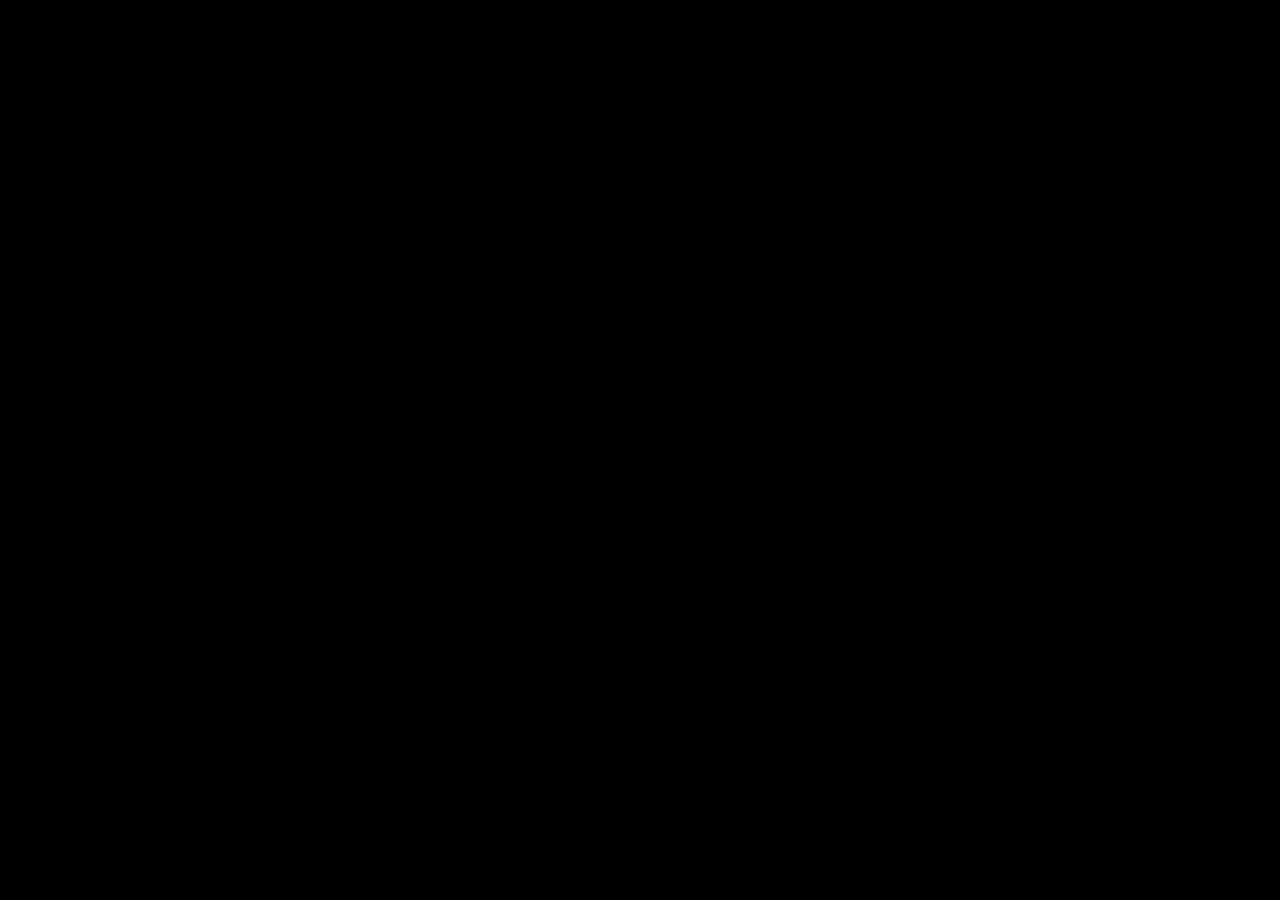
==== fog-test.html @ 5c5e6985 "Fog Test" ====
<!DOCTYPE html>
<html>
<head>
	<meta charset="utf-8">

	<meta name="viewport" content="width=device-width, initial-scale=1, maximum-scale=1">

	<title>Fog Test</title>

	<link href="style/fixed-positioning.css" rel="stylesheet" type="text/css" />
	<link href="style/fog.css" rel="stylesheet" type="text/css" />
</head>

<body>
	<div id="fog-bg"></div>
	

	

	<script type="text/javascript">
	var s = skrollr.init({
		edgeStrategy: 'set',
		easing: {
			WTF: Math.random,
			inverted: function(p) {
				return 1-p;
			}
		}
	});
	</script>
</body>

</html>
---- style/fog.css ----
* {
	margin:0px; 
	padding:0px;
}

html, body {
	height: 100%;
	width: 100%;
}

#fog-bg {
	height: 100%;
	background:black;
}
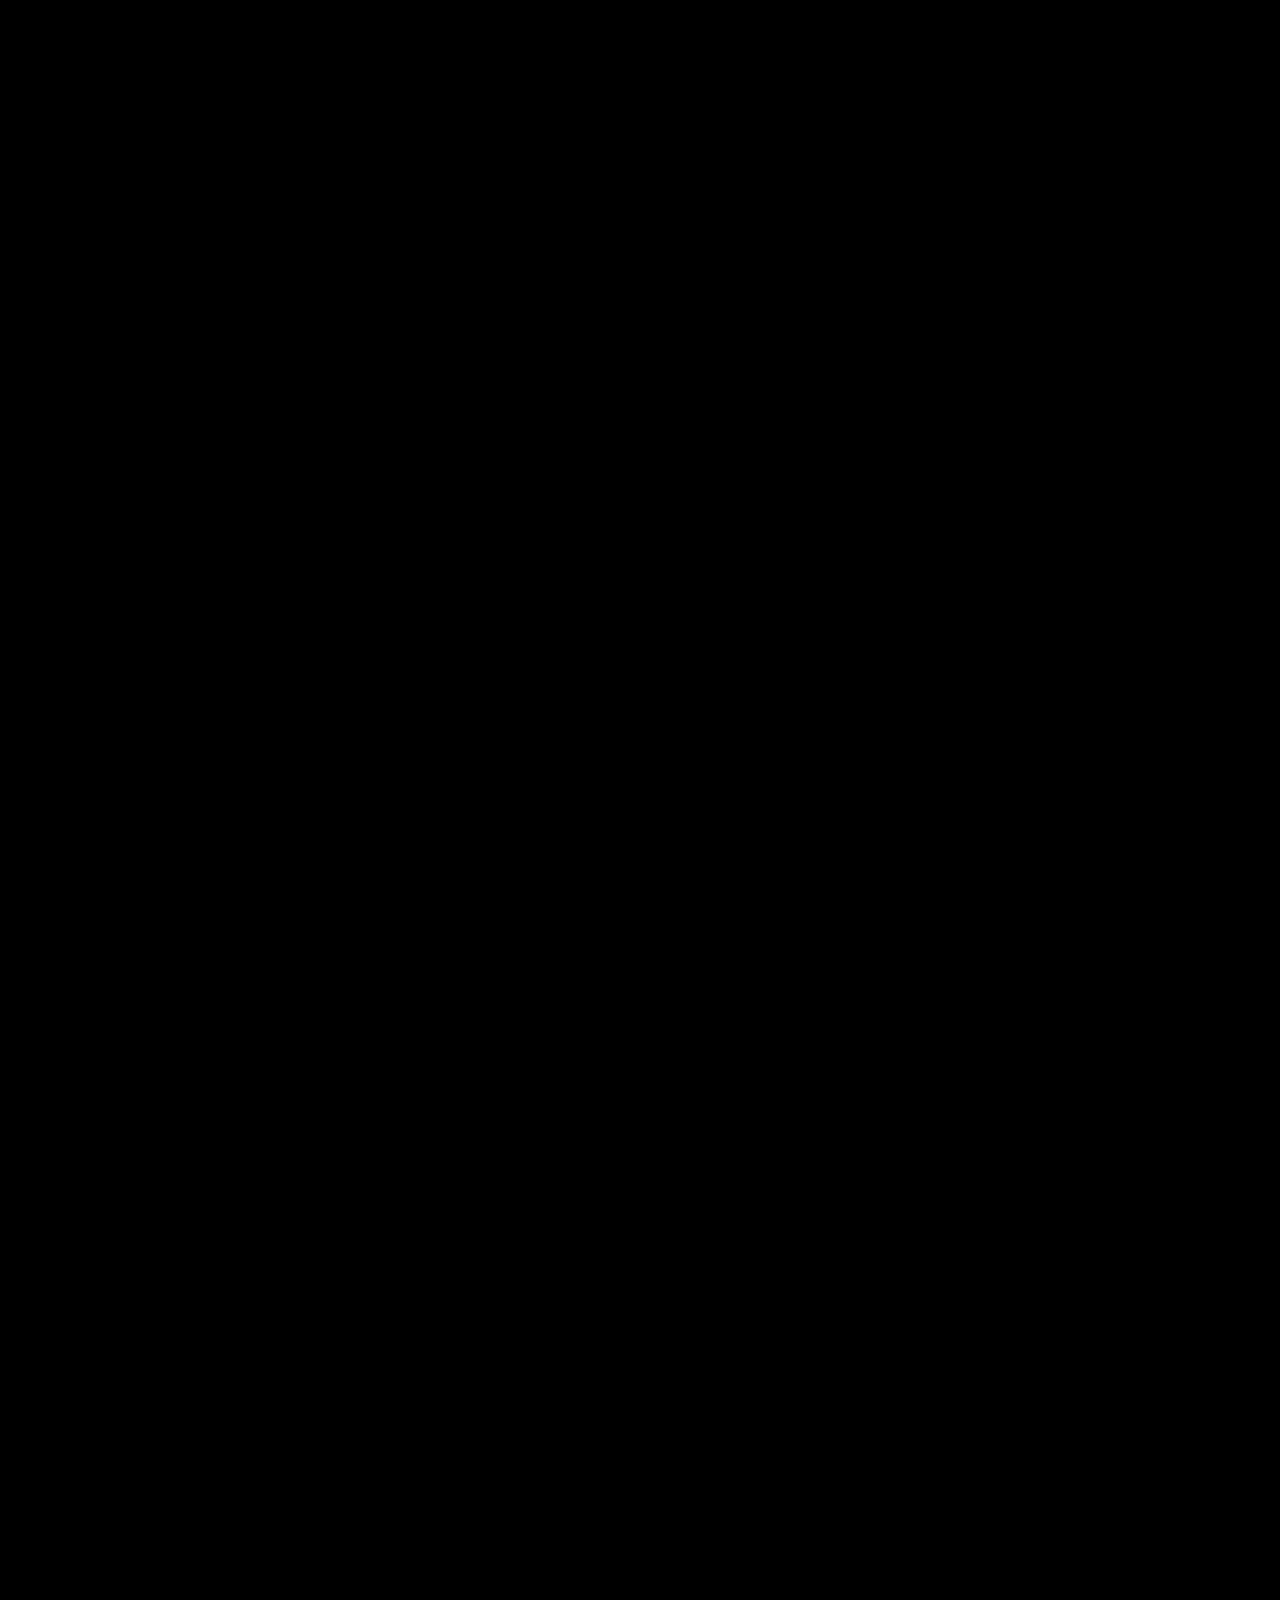
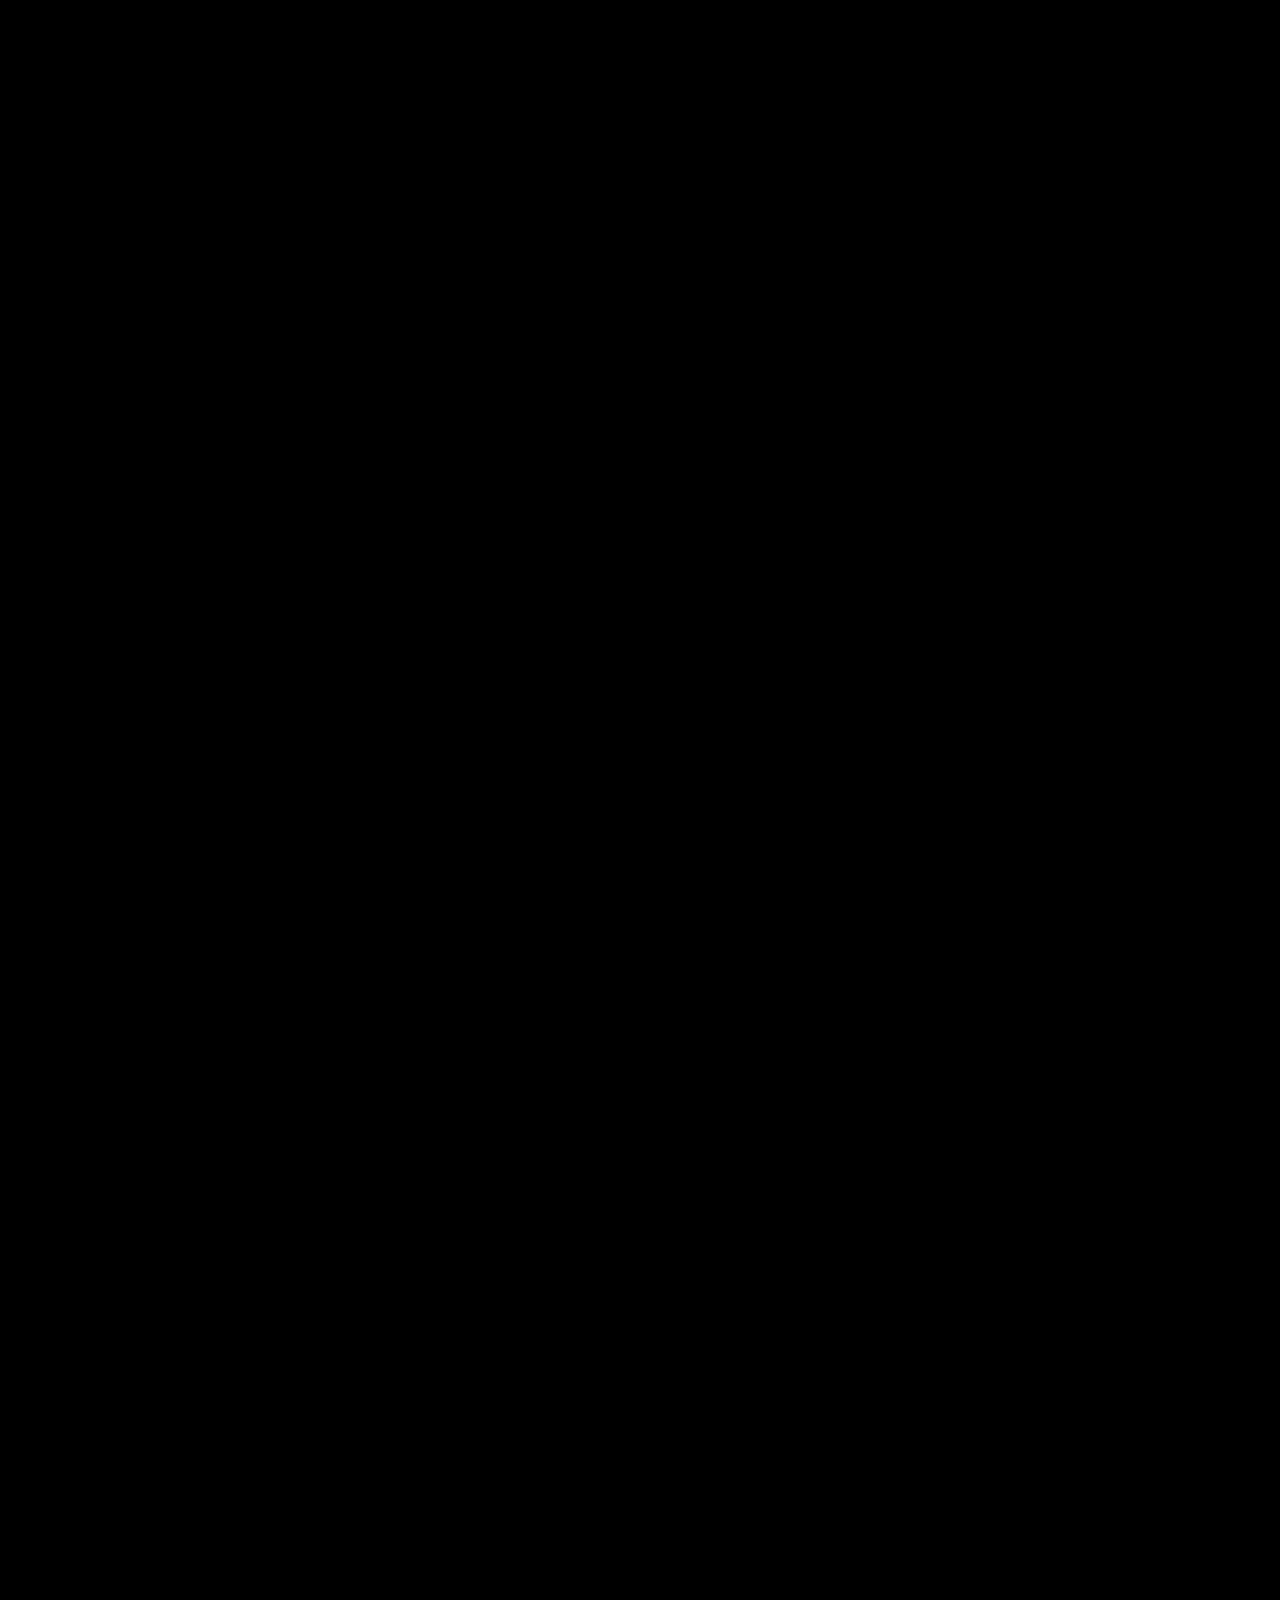
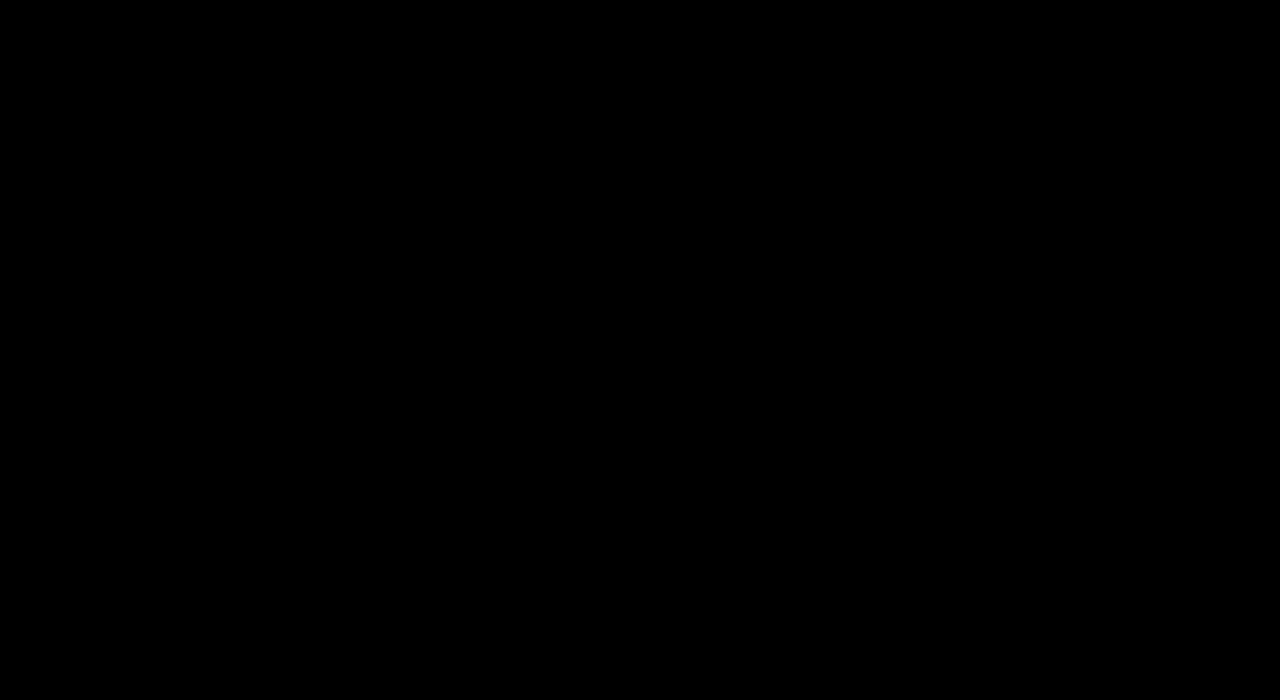
==== commit f6196a16: "Fog" ====
--- a/fog-test.html
+++ b/fog-test.html
@@ -4,29 +4,102 @@
 	<meta charset="utf-8">
 
 	<meta name="viewport" content="width=device-width, initial-scale=1, maximum-scale=1">
-
+	<link href="style/fixed-positioning.css" rel="stylesheet" type="text/css" />
+	<link href="style/main.css" rel="stylesheet" type="text/css" />
 	<title>Fog Test</title>
 
 	<link href="style/fixed-positioning.css" rel="stylesheet" type="text/css" />
 	<link href="style/fog.css" rel="stylesheet" type="text/css" />
+	<script type="text/javascript" src="js/util/scrollr.js"></script>
+	<script type="text/javascript" src="js/util/jquery-1.9.1.min.js"></script>
+	<script type="text/javascript" src="js/main.js"></script>
 </head>
 
 <body>
-	<div id="fog-bg"></div>
+	<p class="top" >At The Beginning </br>There Was Nothing</p>
 	
+	<!-- <div id="fog-bg" />
+	<div class="fog fog1"></div>
+	<div class="fog fog2"></div> -->
+	<div id="bgfog1" class="bgfog fog1" data-500="opacity:0;left:0px;" data-1000="opacity:0.2;" data-3000="left:-100px;"></div>
+	<div id="bgfog2" class="bgfog fog4" data-500="opacity:0;left:-400px;top:-400px;" data-1000="opacity:0.23;" data-3000="left:-50px;top:-400px"></div>
+	<div id="bgfog3" class="bgfog fog3" data-500="opacity:0;left:-50px;top:450px;" data-1000="opacity:0.1;" data-2600="left:120px;opacity:0.3;" data-3000="top:430px;pacity:0.2"></div>
+	<div id="bgfog4" class="bgfog fog2" data-500="opacity:0;" data-1000="opacity:0.21;" data-2000="opacity:0.12;" data-3000="opacity:0.23;"></div>
+<!-- 	<div class="fog fog5"></div>
+	<div class="fog fog6"></div>
+	<div class="fog fog1"></div>
+	<div class="fog fog2"></div>
+	<div class="fog fog3"></div>
+	<div class="fog fog4"></div>
+	<div class="fog fog5"></div>
+	<div class="fog fog6"></div> -->	
+	
+	
+	
+	<script type="text/javascript">
 
+
+	$(function () {
+	    var h = $(window).height();
+	    $('.page').height(h);
+    
+	    var s = skrollr.init({
+    //            edgeStrategy: 'set',
+		constants: {
+		    h: h
+		},
+		easing: {
+		    stepper: function (p) {
+    //                    return p;
+			return Math.round(p * 3) / 3;
+		    }
+    //            WTF: Math.random,
+    //            inverted: function(p) {
+    //                return 1-p;
+    //            }
+		}
+	    });
+	    
+	    console.log(h);
+    
+	    s.on('render', function() {
+		console.log(s.getScrollTop());
+	    })
+    
+	});
+    </script>
 	
 
 	<script type="text/javascript">
-	var s = skrollr.init({
-		edgeStrategy: 'set',
-		easing: {
-			WTF: Math.random,
-			inverted: function(p) {
-				return 1-p;
-			}
+	// var s = skrollr.init({
+		// edgeStrategy: 'set',
+		// easing: {
+			// WTF: Math.random,
+			// inverted: function(p) {
+				// return 1-p;
+			// }
+		// }
+	// });
+	
+	function cl (text) {console.log(text)};
+	function cw (text) {console.warn(text)};
+	function ce (text) {console.error(text)};
+	
+	function createfog () {
+		var fogs = document.getElementsByClassName('fog');
+		for (var i=0,fog; fog=fogs[i];i++) {
+			fog.style.top = [Math.random() * 540 - 540, 'px'].join('');
+			fog.style.left = [Math.random() * 960 - 960, 'px'].join('');
+			fog.style['-webkit-transform'] = ['scale(', Math.random() * 0.4,')'].join('');
+			fog.style['opacity'] = Math.random() * 0.3 + .1;
 		}
-	});
+	}
+	
+	function animatebgFont(i) {
+		
+	}
+	
+	createfog();
 	</script>
 </body>
 
--- a/style/fixed-positioning.css
+++ b/style/fixed-positioning.css
@@ -0,0 +1,43 @@
+/*
+ * This file is NOT needed in order to use skrollr.
+ * The demo uses it and it may help you as well.
+ */
+
+
+html, body {
+  width:100%;
+	height:100%;
+	padding:0;
+	margin:0;
+	overflow-x:hidden;
+}
+
+.skrollable {
+	/*
+	 * First-level skrollables are positioned relative to window
+	 */
+	position:fixed;
+
+	/*
+	 * Skrollables by default have a z-index of 100 in order to make it easy to position elements in front/back without changing each skrollable
+	 */
+	z-index:100;
+}
+
+.skrollr-mobile .skrollable {
+	position:absolute;
+}
+
+.skrollable .skrollable {
+	/*
+	 * Second-level skrollables are positioned relative their parent skrollable
+	 */
+	position:absolute;
+}
+
+.skrollable .skrollable .skrollable {
+	/*
+	 * Third-level (and below) skrollables are positioned static
+	 */
+	position:static;
+}
--- a/style/main.css
+++ b/style/main.css
@@ -0,0 +1,14 @@
+#fixedTimeline {
+    float: left;
+    
+    /* -- Platzhalter --*/
+    width: 50px;
+    height: 500px;
+
+}
+
+.top {
+    font-family: arial;
+    font-size: 97px;
+    text-align: center;
+}--- a/style/fixed-positioning.css
+++ b/style/fixed-positioning.css
@@ -0,0 +1,43 @@
+/*
+ * This file is NOT needed in order to use skrollr.
+ * The demo uses it and it may help you as well.
+ */
+
+
+html, body {
+  width:100%;
+	height:100%;
+	padding:0;
+	margin:0;
+	overflow-x:hidden;
+}
+
+.skrollable {
+	/*
+	 * First-level skrollables are positioned relative to window
+	 */
+	position:fixed;
+
+	/*
+	 * Skrollables by default have a z-index of 100 in order to make it easy to position elements in front/back without changing each skrollable
+	 */
+	z-index:100;
+}
+
+.skrollr-mobile .skrollable {
+	position:absolute;
+}
+
+.skrollable .skrollable {
+	/*
+	 * Second-level skrollables are positioned relative their parent skrollable
+	 */
+	position:absolute;
+}
+
+.skrollable .skrollable .skrollable {
+	/*
+	 * Third-level (and below) skrollables are positioned static
+	 */
+	position:static;
+}
--- a/style/fog.css
+++ b/style/fog.css
@@ -1,14 +1,37 @@
-* {
-	margin:0px; 
-	padding:0px;
-}
-
-html, body {
-	height: 100%;
-	width: 100%;
+body {
+	background: black;
 }
 
 #fog-bg {
 	height: 100%;
 	background:black;
 }
+
+.fog {
+	position: fixed;
+	top: 0 ;
+	left: 0 ;
+	height:1080px;
+	width:1920px;
+}
+
+.bgfog {
+	top: 0 ;
+	left: 0 ;
+	height:1080px;
+	width:1920px;
+	opacity: .2;
+	position:fixed;	
+}
+
+#bgfog4 {
+	left: -900px; 
+	
+}
+
+.fog1 {	background: url(../img/fog/fog1.png); }
+.fog2 {	background: url(../img/fog/fog2.png); }
+.fog3 { background: url(../img/fog/fog3.png); }
+.fog4 { background: url(../img/fog/fog4.png); }
+.fog5 { background: url(../img/fog/fog5.png); }
+.fog6 { background: url(../img/fog/fog6.png); }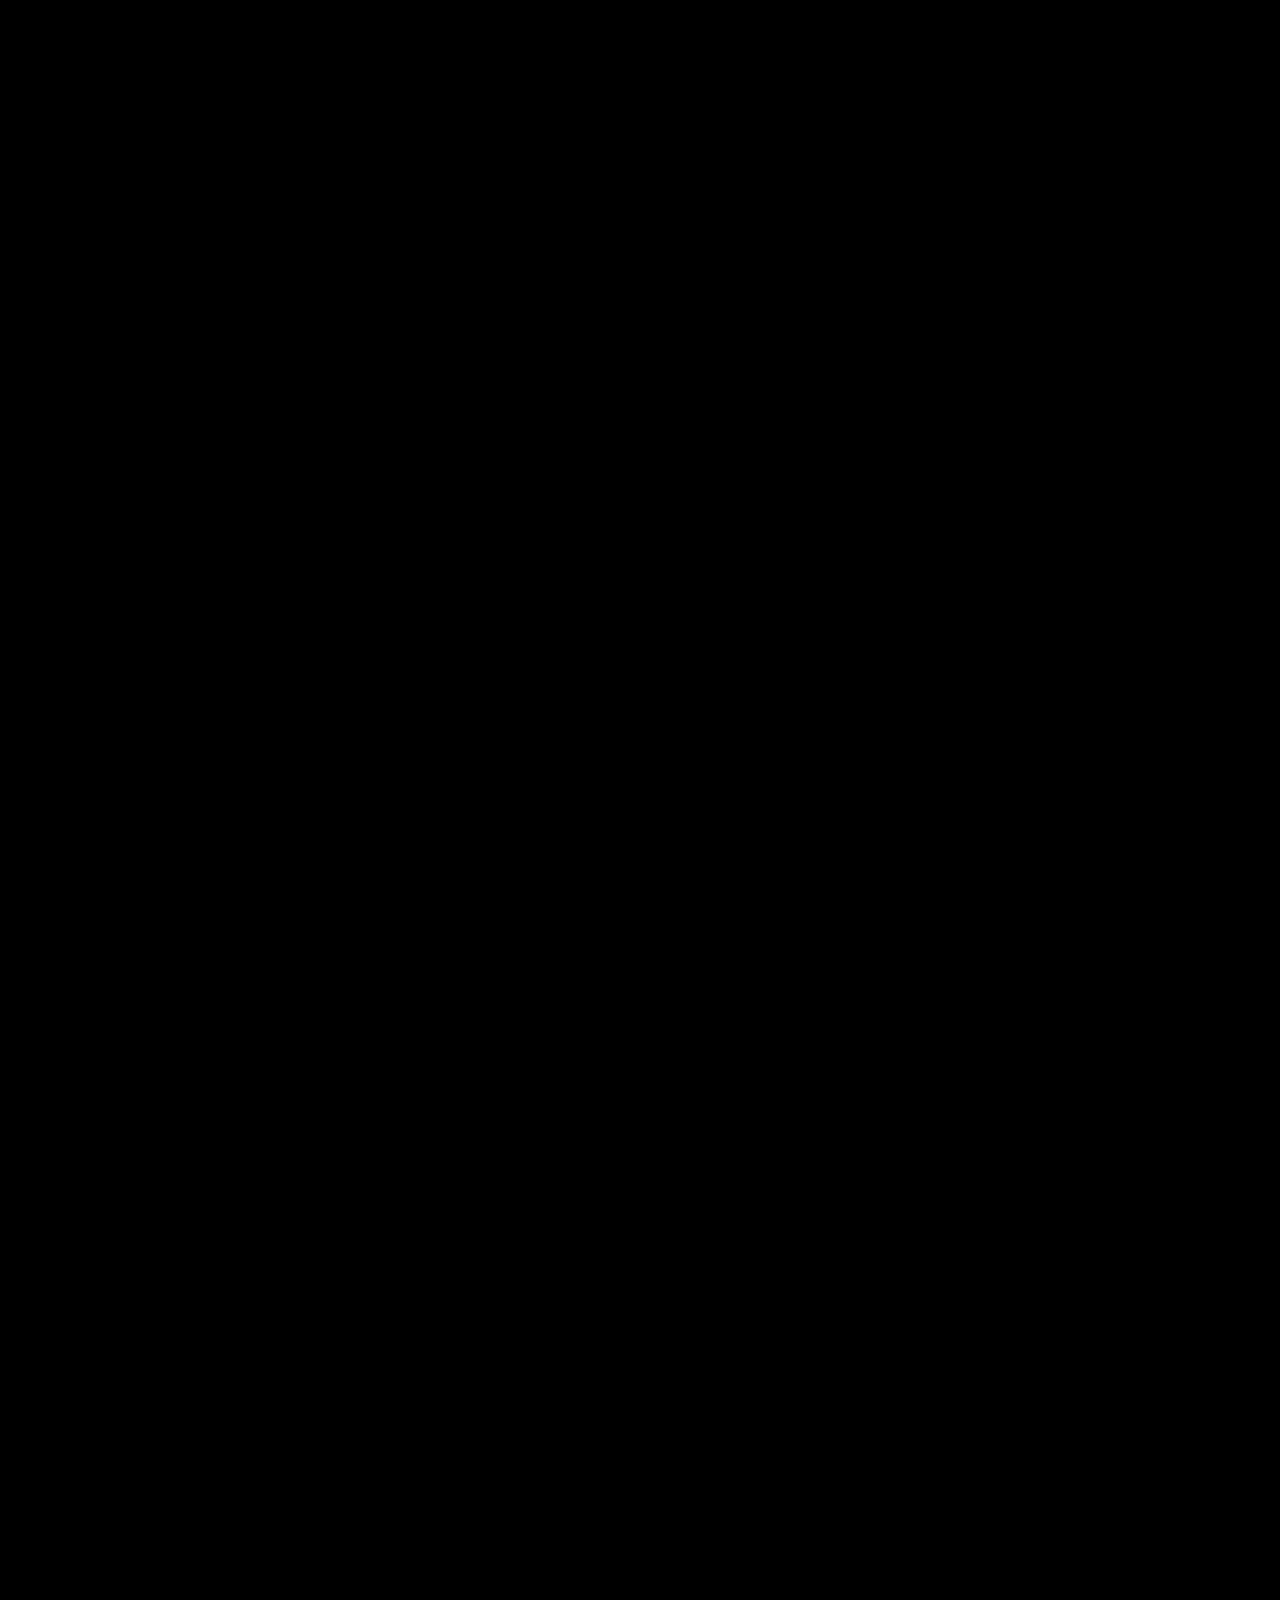
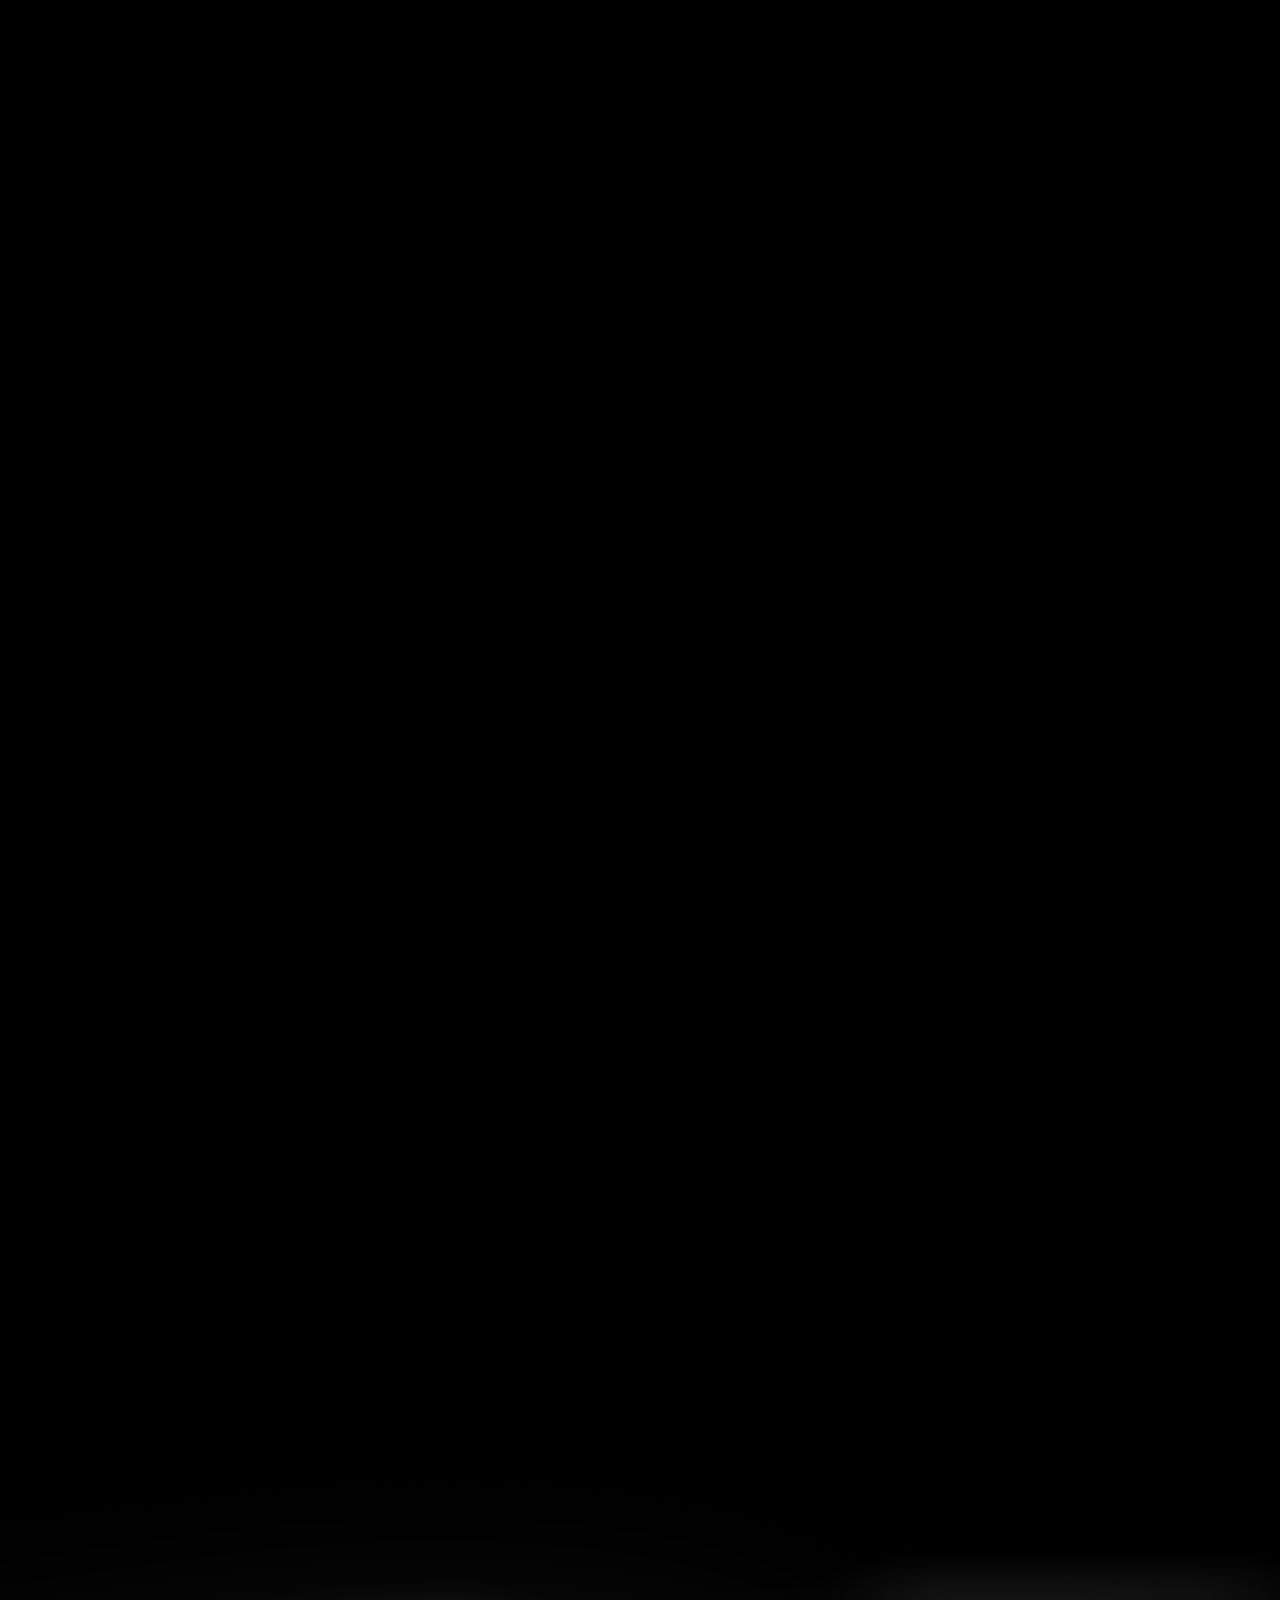
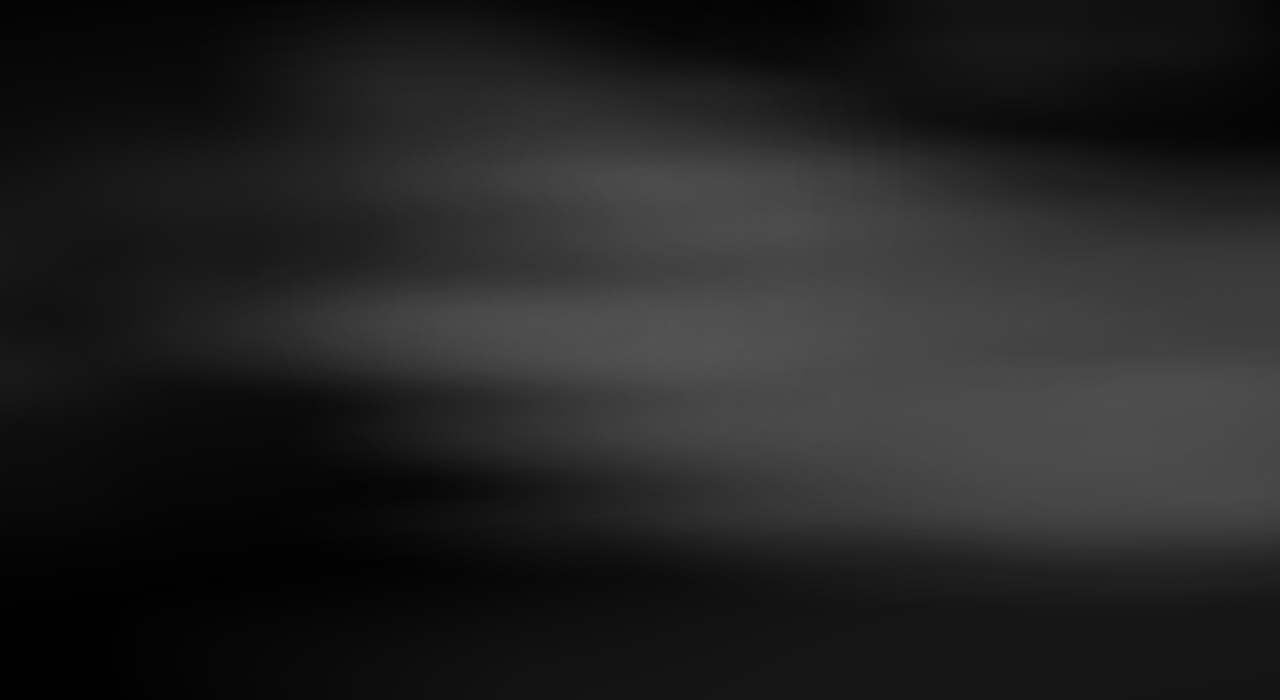
==== commit 3b9609ca: "Added fog" ====
--- a/fog-test.html
+++ b/fog-test.html
@@ -21,10 +21,10 @@
 	<!-- <div id="fog-bg" />
 	<div class="fog fog1"></div>
 	<div class="fog fog2"></div> -->
-	<div id="bgfog1" class="bgfog fog1" data-500="opacity:0;left:0px;" data-1000="opacity:0.2;" data-3000="left:-100px;"></div>
-	<div id="bgfog2" class="bgfog fog4" data-500="opacity:0;left:-400px;top:-400px;" data-1000="opacity:0.23;" data-3000="left:-50px;top:-400px"></div>
-	<div id="bgfog3" class="bgfog fog3" data-500="opacity:0;left:-50px;top:450px;" data-1000="opacity:0.1;" data-2600="left:120px;opacity:0.3;" data-3000="top:430px;pacity:0.2"></div>
-	<div id="bgfog4" class="bgfog fog2" data-500="opacity:0;" data-1000="opacity:0.21;" data-2000="opacity:0.12;" data-3000="opacity:0.23;"></div>
+	<div id="bgfog1" class="bgfog fog1" data-h2="opacity:0;left:0px;"  data-h3="left:-100px;"></div> <!-- data-1000="opacity:0.2;" -->
+	<div id="bgfog2" class="bgfog fog4" data-h2="opacity:0;left:-400px;top:-400px;" data-1000="opacity:0.23;" data-h3="left:-50px;top:-400px"></div>
+	<div id="bgfog3" class="bgfog fog3" data-h2="opacity:0;left:-50px;top:450px;" data-1000="opacity:0.1;" data-h3="left:120px;opacity:0.3;" data-3000="top:430px;pacity:0.2"></div>
+	<div id="bgfog4" class="bgfog fog2" data-h2="opacity:0;" data-1000="opacity:0.21;" data-2000="opacity:0.12;" data-h3="opacity:0.23;"></div>
 <!-- 	<div class="fog fog5"></div>
 	<div class="fog fog6"></div>
 	<div class="fog fog1"></div>
--- a/style/main.css
+++ b/style/main.css
@@ -1,14 +1,24 @@
+* {
+	margin:0px; 
+	padding: 0px;
+}
+
+body {
+	background:black;
+}
+
 #fixedTimeline {
     float: left;
-    
     /* -- Platzhalter --*/
     width: 50px;
     height: 500px;
 
 }
 
-.top {
-    font-family: arial;
-    font-size: 97px;
-    text-align: center;
-}+.page { position: relative;}
+.text { position: absolute; font-family: 'Average Sans', sans-serif;}
+#text1 {position: absolute; font-family: 'Roboto', sans-serif; left: 100px; top: 20px;}
+
+#theuniverse {
+    float: left;
+}
--- a/style/fog.css
+++ b/style/fog.css
@@ -1,11 +1,11 @@
-body {
+/*body {
 	background: black;
 }
 
 #fog-bg {
 	height: 100%;
 	background:black;
-}
+}*/
 
 .fog {
 	position: fixed;
